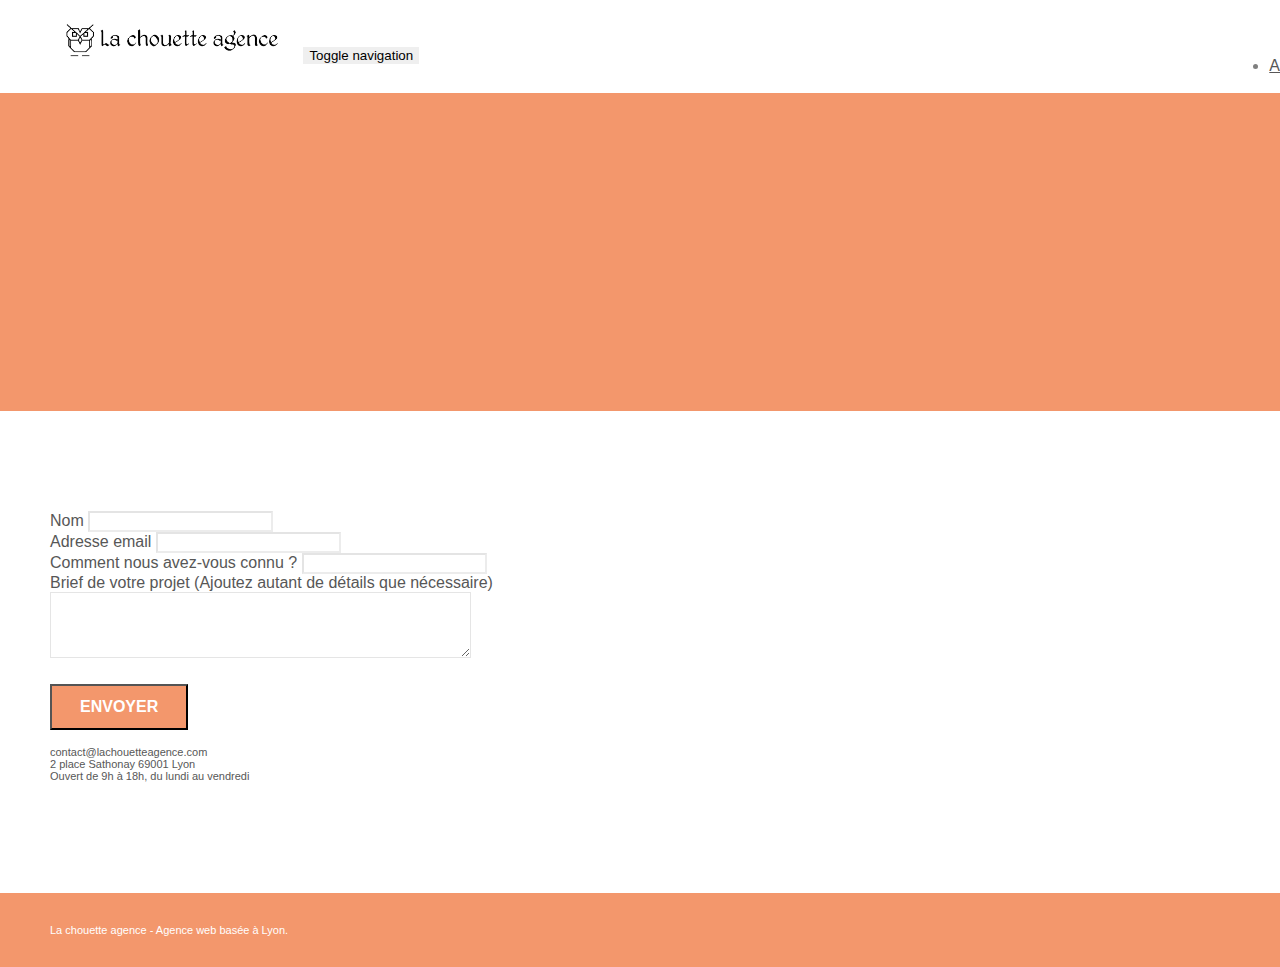
==== contact.html @ afeb2f57 "modif intitulé page 2" ====
<!doctype html>
<html lang="fr">
<head>
    <meta charset="utf-8">
    <meta name="description" content="Contactez notre agence afin de mettre en place votre projet de design web.">
    <meta name="viewport" content="width=device-width, initial-scale=1.0, viewport-fit=cover">
    <link rel="shortcut icon" type="image/png" href="favicon.webp">
    
	<link rel="stylesheet" type="text/css" href="./css/bootstrap.min.css">
	<link rel="stylesheet" type="text/css" href="style.css">
	<link rel="stylesheet" type="text/css" href="./css/font-awesome.min.css">
	<link rel="stylesheet" type="text/css" href="./css/et-line.min.css">
	
    
	<script src="./js/jquery-2.1.0.min.js"></script>
	<script src="./js/bootstrap.min.js"></script>
	<script src="./js/blocs.min.js"></script>
	<script src="./js/jqBootstrapValidation.js"></script>
	<script src="./js/formHandler.js"></script>
    <title>La Chouette Agence - Contactez notre entreprise webdesign</title>

    
<!-- Analytics -->
<!-- Analytics END --> 
</head>

<body>
	<!-- Principal conteneur -->
	<div class="page-container">
    
		<!-- bloc-0 -->
		<header class="bloc bgc-white l-bloc " id="bloc-0">
			<div class="container bloc-sm">

				<nav class="navbar row">
					<div class="navbar-header">
						<a class="navbar-brand" href="index.html"><img src="img/la-chouette-agence.webp" alt="Logo et titre la chouette agence" height="40" /></a>
						<button id="nav-toggle" type="button" class="ui-navbar-toggle navbar-toggle" data-toggle="collapse" data-target=".navbar-1">
							<span class="sr-only">Toggle navigation</span><span class="icon-bar"></span><span class="icon-bar"></span><span class="icon-bar"></span>
						</button>
					</div>
					<div class="collapse navbar-collapse navbar-1 special-dropdown-nav">
						<ul class="site-navigation nav navbar-nav">
							<li>
								<a href="index.html">Accueil</a>
							</li>
							<li>
								<a href="contact.html">Contact</a>
							</li>
						</ul>
					</div>
				</nav>
			</div>
		</header>
		<!-- bloc-0 END -->

		<main>
		<!-- bloc-6 -->
			<section class="bloc bg-dots-bg bg-repeat bgc-atomic-tangerine d-bloc bloc-bg-texture texture-paper" id="bloc-6">
				<div class="container bloc-lg">
					<div class="row">
						<div class="col-sm-12">
							<h1 class="text-center hero-bloc-text tc-white">
								Parlons web design !
							</h1>
							<p class="text-center mg-lg tc-white tight-width-whitespace">
								Nous sommes ravis que vous souhaitiez collaborer avec notre agence.<br>
								Parlez-nous de votre projet en complétant le formulaire ci-dessous.
							</p>
						</div>
					</div>
				</div>
			</section>
			<!-- bloc-6 END -->

			<!-- bloc-7 -->
			<section class="bloc bgc-white l-bloc" id="bloc-7">
				<div class="container bloc-lg">
					<div class="row">
						<div class="col-sm-6">
							<form id="form_1" novalidate success-msg="Your message has been sent." fail-msg="Sorry it seems that our mail server is not responding, Sorry for the inconvenience!">
								<div class="form-group">
									<label>
										Nom
									</label>
									<input id="name" class="form-control" required />
								</div>
								<div class="form-group">
									<label>
										Adresse email
									</label>
									<input id="email" class="form-control" type="email" required />
								</div>
								<div class="form-group">
									<label>
										Comment nous avez-vous connu ?
									</label>
									<input class="form-control" type="email" required id="input_504" />
								</div>
								<div class="form-group">
									<label>
										Brief de votre projet (Ajoutez autant de détails que nécessaire)<br>
									</label><textarea id="message" class="form-control" rows="4" cols="50" required></textarea>
								</div> 
								<button class="bloc-button btn btn-lg btn-block cta-hero btn-atomic-tangerine" type="submit">
									Envoyer
								</button>
							</form>
						</div>
						<div class="col-sm-6">
							<p>
								contact@lachouetteagence.com<br>2 place Sathonay 69001 Lyon<br>Ouvert de 9h à 18h, du lundi au vendredi<br>
							</p>
						</div>
					</div>
				</div>
			</section>
			<!-- bloc-7 END -->

			<!-- ScrollToTop Button -->
			<a class="bloc-button btn btn-d scrollToTop" onclick="scrollToTarget('1')"><span class="fa fa-chevron-up"></span></a>
			<!-- ScrollToTop Button END-->
		</main>

		<!-- Footer - bloc-8 -->
		<footer class="bloc bgc-atomic-tangerine d-bloc" id="bloc-8">
			<div class="container bloc-sm">
				<div class="row">
					<div class="col-sm-12">
						<p class="text-center white">
							La chouette agence - Agence web basée à Lyon.<br>
						</p>
						<div class="row row-no-gutters social">
							<div class="col-sm-3">
								<div class="text-center">
									<a class="social" href="https://twitter.com"><span class="fa fa-twitter icon-md"></span></a>
								</div>
							</div>
							<div class="col-sm-3">
								<div class="text-center">
									<a class="social" href="https://facebook.com"><span class="fa fa-facebook icon-md"></span></a>
								</div>
							</div>
							<div class="col-sm-3">
								<div class="text-center">
									<a class="social" href="https://dribbble.com"><span class="fa fa-dribbble icon-md"></span></a>
								</div>
							</div>
							<div class="col-sm-3">
								<div class="text-center">
									<a class="social" href="https://instagram.com"><span class="fa fa-instagram icon-md"></span></a>
								</div>
							</div>
						</div>
					</div>
				</div>
			</div>
		</footer>
		<!-- Footer - bloc-8 END -->

	</div>
<!-- Principal conteneur END -->

</body>
</html>
---- style.css ----
body {
    margin: 0;
    padding: 0;
    background: #FFF;
    overflow-x: hidden;
    -webkit-font-smoothing: antialiased;
    -moz-osx-font-smoothing: grayscale;
}

a,
button {
    transition: all .3s ease-in-out;
    outline: none!important;
}

a:hover {
    text-decoration: none;
    cursor: pointer;
}

#page-loading-blocs-notifaction {
    position: fixed;
    top: 0;
    bottom: 0;
    width: 100%;
    z-index: 100000;
    background: #FFFFFF url("img/pageload-spinner.gif") no-repeat center center;
}

.bloc {
    width: 100%;
    clear: both;
    background: 50% 50% no-repeat;
    padding: 0 50px;
    -webkit-background-size: cover;
    -moz-background-size: cover;
    -o-background-size: cover;
    background-size: cover;
    position: relative;
}

.bloc .container {
    padding-left: 0;
    padding-right: 0;
}

.bloc-lg {
    padding: 100px 50px;
}

.bloc-md {
    padding: 50px;
}

.bloc-sm {
    padding: 20px 50px;
}

.bg-center,
.bg-l-edge,
.bg-r-edge,
.bg-t-edge,
.bg-b-edge,
.bg-tl-edge,
.bg-bl-edge,
.bg-tr-edge,
.bg-br-edge,
.bg-repeat {
    -webkit-background-size: auto!important;
    -moz-background-size: auto!important;
    -o-background-size: auto!important;
    background-size: auto!important;
}

.bg-repeat {
    background: repeat;
}

.bg-t-edge {
    background: top no-repeat;
}

.bloc-bg-texture::before {
    content: "";
    background-size: 2px 2px;
    position: absolute;
    top: 0;
    bottom: 0;
    left: 0;
    right: 0;
}

.b-parallax {
    background-attachment: fixed;
}

.d-bloc {
    color: rgba(255, 255, 255, .7);
}

.d-bloc button:hover {
    color: rgba(255, 255, 255, .9);
}

.d-bloc .icon-round,
.d-bloc .icon-square,
.d-bloc .icon-rounded,
.d-bloc .icon-semi-rounded-a,
.d-bloc .icon-semi-rounded-b {
    border-color: rgba(255, 255, 255, .9);
}

.d-bloc .divider-h span {
    border-color: rgba(255, 255, 255, .2);
}

.d-bloc .a-btn,
.d-bloc .navbar a,
.d-bloc .navbar-brand,
.d-bloc a .icon-sm,
.d-bloc a .icon-md,
.d-bloc a .icon-lg,
.d-bloc a .icon-xl,
.d-bloc h1 a,
.d-bloc h2 a,
.d-bloc h3 a,
.d-bloc h4 a,
.d-bloc h5 a,
.d-bloc h6 a,
.d-bloc p a {
    color: rgba(255, 255, 255, .6);
}

.d-bloc .a-btn:hover,
.d-bloc .navbar a:hover,
.d-bloc .navbar-brand:hover,
.d-bloc a:hover .icon-sm,
.d-bloc a:hover .icon-md,
.d-bloc a:hover .icon-lg,
.d-bloc a:hover .icon-xl,
.d-bloc h1 a:hover,
.d-bloc h2 a:hover,
.d-bloc h3 a:hover,
.d-bloc h4 a:hover,
.d-bloc h5 a:hover,
.d-bloc h6 a:hover,
.d-bloc p a:hover {
    color: rgba(255, 255, 255, 1);
}

.d-bloc .navbar-toggle .icon-bar {
    background: rgba(255, 255, 255, 1);
}

.d-bloc .btn-wire,
.d-bloc .btn-wire:hover {
    color: rgba(255, 255, 255, 1);
    border-color: rgba(255, 255, 255, 1);
}

.d-bloc .panel {
    color: rgba(0, 0, 0, .5);
}

.d-bloc .panel button:hover {
    color: rgba(0, 0, 0, .7);
}

.d-bloc .panel icon {
    border-color: rgba(0, 0, 0, .7);
}

.d-bloc .panel .divider-h span {
    border-color: rgba(0, 0, 0, .1);
}

.d-bloc .panel .a-btn {
    color: rgba(0, 0, 0, .6);
}

.d-bloc .panel .a-btn:hover {
    color: rgba(0, 0, 0, 1);
}

.d-bloc .panel .btn-wire,
.d-bloc .panel .btn-wire:hover {
    color: rgba(0, 0, 0, .7);
    border-color: rgba(0, 0, 0, .3);
}

.d-bloc .panel,
.l-bloc {
    color: rgba(0, 0, 0, .5);
}

.d-bloc .panel button:hover,
.l-bloc button:hover {
    color: rgba(0, 0, 0, .7);
}

.l-bloc .icon-round,
.l-bloc .icon-square,
.l-bloc .icon-rounded,
.l-bloc .icon-semi-rounded-a,
.l-bloc .icon-semi-rounded-b {
    border-color: rgba(0, 0, 0, .7);
}

.d-bloc .panel .divider-h span,
.l-bloc .divider-h span {
    border-color: rgba(0, 0, 0, .1);
}

.d-bloc .panel .a-btn,
.l-bloc .a-btn,
.l-bloc .navbar a,
.l-bloc .navbar-brand,
.l-bloc a .icon-sm,
.l-bloc a .icon-md,
.l-bloc a .icon-lg,
.l-bloc a .icon-xl,
.l-bloc h1 a,
.l-bloc h2 a,
.l-bloc h3 a,
.l-bloc h4 a,
.l-bloc h5 a,
.l-bloc h6 a,
.l-bloc p a {
    color: rgba(0, 0, 0, .6);
}

.d-bloc .panel .a-btn:hover,
.l-bloc .a-btn:hover,
.l-bloc .navbar a:hover,
.l-bloc .navbar-brand:hover,
.l-bloc a:hover .icon-sm,
.l-bloc a:hover .icon-md,
.l-bloc a:hover .icon-lg,
.l-bloc a:hover .icon-xl,
.l-bloc h1 a:hover,
.l-bloc h2 a:hover,
.l-bloc h3 a:hover,
.l-bloc h4 a:hover,
.l-bloc h5 a:hover,
.l-bloc h6 a:hover,
.l-bloc p a:hover {
    color: rgba(0, 0, 0, 1);
}

.l-bloc .navbar-toggle .icon-bar {
    color: rgba(0, 0, 0, .6);
}

.d-bloc .panel .btn-wire,
.d-bloc .panel .btn-wire:hover,
.l-bloc .btn-wire,
.l-bloc .btn-wire:hover {
    color: rgba(0, 0, 0, .7);
    border-color: rgba(0, 0, 0, .3);
}

.voffset {
    margin-top: 30px;
}

.voffset-lg {
    margin-top: 80px;
}

.row-no-gutters {
    margin-right: 0;
    margin-left: 0;
}

.row.row-no-gutters > [class^="col-"],
.row.row-no-gutters > [class*=" col-"] {
    padding-right: 0;
    padding-left: 0;
}

#bloc-1-hero h1 {
    font-size: 32px;
}

.navbar {
    margin-bottom: 0;
    z-index: 1;
}

.navbar-brand {
    height: auto;
    padding: 3px 15px;
    font-size: 25px;
    font-weight: normal;
    font-weight: 600;
    line-height: 44px;
}

.navbar-brand img {
    max-height: 200px;
    margin: 0 5px 0 0;
    display: inline;
}

.navbar-brand img[src$=svg] {
    min-width: 100px;
}

.nav-center .navbar-brand img {
    margin: 0;
}

.navbar .nav {
    padding-top: 2px;
    margin-right: -16px;
    float: right;
    z-index: 1;
}

.nav > li {
    float: left;
    margin-top: 4px;
    font-size: 16px;
}

.navbar-nav .open .dropdown-menu > li > a {
    text-align: inherit;
}

.nav > li a:hover,
.nav > li a:focus {
    background: transparent;
}

.navbar-toggle {
    margin: 10px 10px 0 0;
    border: 0px;
}

.navbar-toggle:hover {
    background: transparent!important;
}

.navbar-toggle .icon-bar {
    background-color: rgba(0, 0, 0, .5);
    width: 26px;
}

.nav-invert .navbar .nav {
    float: left;
}

.nav-invert .navbar-header,
.nav-invert .navbar-brand {
    float: right;
    position: relative;
    z-index: 2;
}

@media (min-width: 768px) {
    .site-navigation {
        position: absolute;
        top: 50%;
        right: 20px;
        transform: translate(0, -50%);
        -webkit-transform: translateY(-50%);
    }
    .nav > li .dropdown-menu a,
    .nav > li .dropdown-menu a:hover {
        color: #484848;
    }
    .nav-invert .site-navigation {
        left: 0;
        right: 0;
    }
    .nav-center {
        text-align: center;
    }
    .nav-center .navbar-header {
        width: 100%;
    }
    .nav-center .navbar-header,
    .nav-center .navbar-brand,
    .nav-center .nav > li {
        float: none;
        display: inline-block;
    }
    .nav-center .site-navigation {
        position: relative;
        width: 100%;
        right: 0;
        margin-right: 0px;
        margin-top: 20px;
    }
    .nav-center.mini-nav .navbar-toggle {
        float: none;
        margin: 10px auto 0;
    }
}

.nav > li > .dropdown a {
    background: none!important;
    display: block;
    padding: 14px 15px;
}

nav .caret {
    margin: 0 5px;
}

.dropdown-menu .dropdown-menu {
    top: -8px;
    left: 100%;
}

.dropdown-menu .dropmenu-flow-right {
    top: 100%;
    left: 0;
    margin-left: -1px;
    border-top-left-radius: 0;
    border-top-right-radius: 0;
}

.dropdown-menu .dropdown span {
    border: 4px solid black;
    border-top-color: transparent;
    border-right-color: transparent;
    border-bottom-color: transparent;
    margin: 6px -5px 0 0!important;
    float: right;
}

.mg-md {
    margin-top: 10px;
    margin-bottom: 20px;
}

.mg-lg {
    margin-top: 10px;
    margin-bottom: 40px;
}

.btn {
    margin: 0 5px 5px 0;
}

.btn.pull-right {
    margin: 0 0 5px 5px;
}

.btn-d,
.btn-d:hover,
.btn-d:focus {
    color: #FFF;
    background: rgba(0, 0, 0, .3);
}

button {
    outline: none!important;
}

.btn-rd {
    border-radius: 40px;
}

.btn-clean {
    border: 1px solid rgba(0, 0, 0, .08);
    border-bottom-color: rgba(0, 0, 0, .1);
    text-shadow: 0 1px 0 rgba(0, 0, 1, .1);
    box-shadow: 0 1px 3px rgba(0, 0, 1, .25), inset 0 1px 0 0 rgba(255, 255, 255, .15);
}

.icon-md {
    font-size: 30px!important;
}

.icon-lg {
    font-size: 60px!important;
}

.sm-shadow {
    text-shadow: 0 1px 2px rgba(0, 0, 0, .3);
}

.panel-sq,
.panel-sq .panel-heading,
.panel-sq .panel-footer {
    border-radius: 0;
}

.panel-rd {
    border-radius: 30px;
}

.panel-rd .panel-heading {
    border-radius: 29px 29px 0 0;
}

.panel-rd .panel-footer {
    border-radius: 0 0 29px 29px;
}

.form-control {
    border-color: rgba(0, 0, 0, .1);
    box-shadow: none;
}

.scrollToTop {
    width: 40px;
    height: 40px;
    position: fixed;
    bottom: 20px;
    right: 20px;
    opacity: 0;
    z-index: 500;
    transition: all .3s ease-in-out;
}

.scrollToTop span {
    margin-top: 6px;
}

.showScrollTop {
    font-size: 14px;
    opacity: 1;
}

a[data-lightbox] {
    position: relative;
    display: block;
    text-align: center;
}

a[data-lightbox]:hover::before {
    content: "+";
    font-family: "HelveticaNeue-Light", "Helvetica Neue Light", "Helvetica Neue", Helvetica, Arial;
    font-size: 32px;
    width: 50px;
    height: 50px;
    margin-left: -25px;
    border-radius: 50%;
    background: rgba(0, 0, 0, .6);
    color: #FFF;
    font-weight: 100;
    z-index: 1;
    position: absolute;
    top: 50%;
    transform: translateY(-50%);
    -webkit-transform: translateY(-50%);
}

a[data-lightbox]:hover img {
    opacity: 0.6;
    -webkit-animation-fill-mode: none;
    animation-fill-mode: none;
}

#lightbox-modal {
    display: flex;
    align-items: center;
}

#lightbox-modal .modal-dialog {
    width: 90%;
    max-width: 900px;
    margin: 0 auto 0;
}

#lightbox-modal .modal-dialog img {
    max-height: 90vh;
    margin: 0 auto;
}

.lightbox-caption {
    padding: 20px;
    color: #FFF;
    background: rgba(0, 0, 0, .5);
    position: absolute;
    left: 15px;
    right: 15px;
    bottom: 5px;
}

.close-lightbox {
    color: #FFF;
    font-size: 30px;
    position: absolute;
    top: 20px;
    right: 20px;
    z-index: 20;
    background: rgba(0, 0, 0, .5);
    border: none;
    line-height: 30px;
    padding: 0 9px 5px;
    opacity: 0.3;
}

.close-lightbox:hover,
.next-lightbox:hover,
.prev-lightbox:hover {
    opacity: 1.0;
    color: #FFF;
}

.next-lightbox,
.prev-lightbox {
    font-size: 20px;
    color: rgba(255, 255, 255, .9);
    background: rgba(0, 0, 0, .5);
    transition: all .2s ease-in-out;
    position: absolute;
    top: 45%;
    z-index: 1;
    opacity: 0.4;
}

.next-lightbox {
    padding: 6px 8px 1px 13px;
    right: 25px;
}

.prev-lightbox {
    padding: 6px 13px 1px 10px;
    left: 25px;
}

.snapshot-lb .modal-body {
    padding-bottom: 45px;
}

.snapshot-lb .lightbox-caption {
    padding: 0;
    color: rgba(0, 0, 0, .5);
    background: none;
}

h1,
h2,
h3,
h4,
h5,
h6,
p,
label,
.btn,
a {
    font-family: "helvetica";
    font-weight: 400;
    color: #575757!important;
}

.container {
    max-width: 1000px;
}

.hero-bloc-text {
    font-size: 38px;
}

.hero-bloc-text-sub {
    font-size: 36px;
}

.statement-bloc-text {
    line-height: 26px;
    font-style: italic;
    font-size: 20px;
    text-align: center;
    font-weight: lighter;
    max-width: 520px;
    margin: auto auto auto auto;
}

p {
    font-size: 11px;
}

.tight-width-whitespace {
    max-width: 600px;
    margin: auto auto auto auto;
}

.h1 {
    font-size: 20px;
    font-family: "Open Sans";
}

.cta-hero {
    margin-top: 22px;
    color: #FFFFFF!important;
    text-transform: uppercase;
    padding: 12px 28px 12px 28px;
    font-size: 16px;
    font-weight: 700;
}

.social {
    max-width: 400px;
    margin: auto auto auto auto;
}

h2 {
    font-size: 22px;
    line-height: 1.4em;
}

h3 {
    font-size: 15px;
    text-transform: uppercase;
    font-weight: 700;
    color: #333333!important;
}

.med-width-whitespace {
    max-width: 800px;
    margin: auto auto auto auto;
    box-shadow: 0px 0px 0px #000000;
}

h1 {
    color: #333333!important;
}

h4 {
    color: #333333!important;
}

.icons {
    margin-bottom: 14px;
    margin-top: 24px;
}

.white {
    color: #FFFFFF!important;
}

.portfolio-thumb {
    margin-bottom: 24px;
}

.portfolio-row {
    margin-bottom: 44px;
    margin-top: 50px;
}

.avatar {
    box-shadow: 0px 4px 9px rgba(0, 0, 0, 0.3);
}

.black-background {
    background-color: rgba(165, 147, 99, 0.7);
    padding: 40px 40px 40px 40px;
}

.bold-link {
    font-weight: 900;
    text-decoration: underline!important;
}

.bgc-white {
    background-color: #FFFFFF;
}

.bgc-dark-slate-blue {
    background-color: #364577;
}

.bgc-atomic-tangerine {
    background-color: #F3976C;
}

.tc-white {
    color: #F3976C!important;
}

.btn-atomic-tangerine {
    background: #F3976C;
    color: #FFFFFF!important;
}

.btn-atomic-tangerine:hover {
    background: #c27956!important;
    color: #FFFFFF!important;
}

.ltc-white {
    color: #FFFFFF!important;
}

.ltc-white:hover {
    color: #cccccc!important;
}

.ltc-atomic-tangerine {
    color: #F3976C!important;
}

.ltc-atomic-tangerine:hover {
    color: #c27956!important;
}

.icon-dark-slate-blue {
    color: #364577!important;
    border-color: #364577!important;
}

.bg-banniere {
    background-image: url("img/la-chouette-agence-banniere.webp");
}

.bg-presentation {
    background-image: url("img/image-de-presentation.webp");
}

@media (max-width: 1024px) {
    .bloc {
        padding-left: 20px;
        padding-right: 20px;
    }
    .bloc.full-width-bloc,
    .bloc-tile-2.full-width-bloc .container,
    .bloc-tile-3.full-width-bloc .container,
    .bloc-tile-4.full-width-bloc .container {
        padding-left: 0;
        padding-right: 0;
    }
}

@media (max-width: 992px) and (min-width: 768px) {
    .navbar .nav {
        max-width: 80%
    }
    .nav-center.navbar .nav {
        max-width: 100%
    }
}

@media only screen and (min-device-width: 768px) and (max-device-width: 1024px) and (orientation: landscape) {
    .b-parallax {
        background-attachment: scroll;
    }
}

@media only screen and (min-device-width: 1024px) and (max-device-width: 1366px) and (-webkit-min-device-pixel-ratio: 1.5) {
    .b-parallax {
        background-attachment: scroll;
    }
}

@media (max-width: 991px) {
    .container {
        width: 100%;
    }
    .b-parallax {
        background-attachment: scroll;
    }
    .page-container,
    #hero-bloc {
        overflow-x: hidden;
        position: relative;
    }
    .bloc {
        padding-left: constant(safe-area-inset-left);
        padding-right: constant(safe-area-inset-right);
    }
    .bloc-group,
    .bloc-group .bloc {
        display: block;
        width: 100%;
    }
    .bloc-fill-screen .fill-bloc-top-edge,
    .bloc-fill-screen .fill-bloc-bottom-edge {
        padding: 0 20px;
        padding-left: constant(safe-area-inset-left);
        padding-right: constant(safe-area-inset-right);
    }
}

@media (max-width: 767px) {
    .page-container {
        overflow-x: hidden;
        position: relative;
    }
    h1,
    h2,
    h3,
    h4,
    h5,
    h6,
    p,
    #disqus_thread {
        padding-left: 10px!important;
        padding-right: 10px!important;
    }
    .b-parallax {
        background-attachment: scroll;
    }
    .navbar .nav {
        padding-top: 0;
        border-top: 1px solid rgba(0, 0, 0, .2);
        float: none!important;
    }
    .navbar.row {
        margin-left: 0;
        margin-right: 0;
    }
    .site-navigation {
        position: inherit;
        transform: none;
        -webkit-transform: none;
        -ms-transform: none;
    }
    .nav > li {
        margin-top: 0;
        border-bottom: 1px solid rgba(0, 0, 0, .1);
        background: rgba(0, 0, 0, .05);
        text-align: left;
        padding-left: 15px;
        width: 100%;
    }
    .nav > li:hover {
        background: rgba(0, 0, 0, .08);
    }
    .dropdown .dropdown a .caret {
        float: none;
        margin: 5px 0 0 10px!important;
        border: 4px solid black;
        border-bottom-color: transparent;
        border-right-color: transparent;
        border-left-color: transparent;
    }
    #hero-bloc .navbar .nav {
        background: rgba(0, 0, 0, .8);
    }
    #hero-bloc .navbar .nav a {
        color: rgba(255, 255, 255, .6);
    }
    .hero {
        padding: 50px 0;
    }
    .hero-nav {
        left: -1px;
        right: -1px;
    }
    .navbar-collapse {
        padding: 0;
        overflow-x: hidden;
        -webkit-box-shadow: none;
        box-shadow: none;
    }
    .navbar-brand img {
        max-height: 40px;
        width: auto;
    }
    .nav-invert .navbar-header {
        float: none;
        width: 100%;
    }
    .nav-invert .navbar-toggle {
        float: left;
        margin-left: 10px;
    }
    .bloc {
        padding-left: 0;
        padding-right: 0;
    }
    .bloc-xxl,
    .bloc-xl,
    .bloc-lg {
        padding: 40px 0;
    }
    .bloc-sm,
    .bloc-md {
        padding-left: 0;
        padding-right: 0;
    }
    .bloc-tile-2 .container,
    .bloc-tile-3 .container,
    .bloc-tile-4 .container,
    .bloc-fill-screen .fill-bloc-top-edge,
    .bloc-fill-screen .fill-bloc-bottom-edge {
        padding-left: 0;
        padding-right: 0;
    }
    .a-block {
        padding: 0 10px;
    }
    .btn-dwn {
        display: none;
    }
    .voffset {
        margin-top: 5px;
    }
    .voffset-md {
        margin-top: 20px;
    }
    .voffset-lg {
        margin-top: 30px;
    }
    form {
        padding: 5px;
    }
    .close-lightbox {
        display: inline-block;
    }
    .blocsapp-device-iphone5 {
        background-size: 216px 425px;
        padding-top: 60px;
        width: 216px;
        height: 425px;
    }
    .blocsapp-device-iphone5 img {
        width: 180px;
        height: 320px;
    }
}

@media (max-width: 400px) {
    .bloc {
        padding-left: 0;
        padding-right: 0;
    }
}

@media (max-width: 767px) {
    .bloc-mob-center-text {
        text-align: center;
    }
}
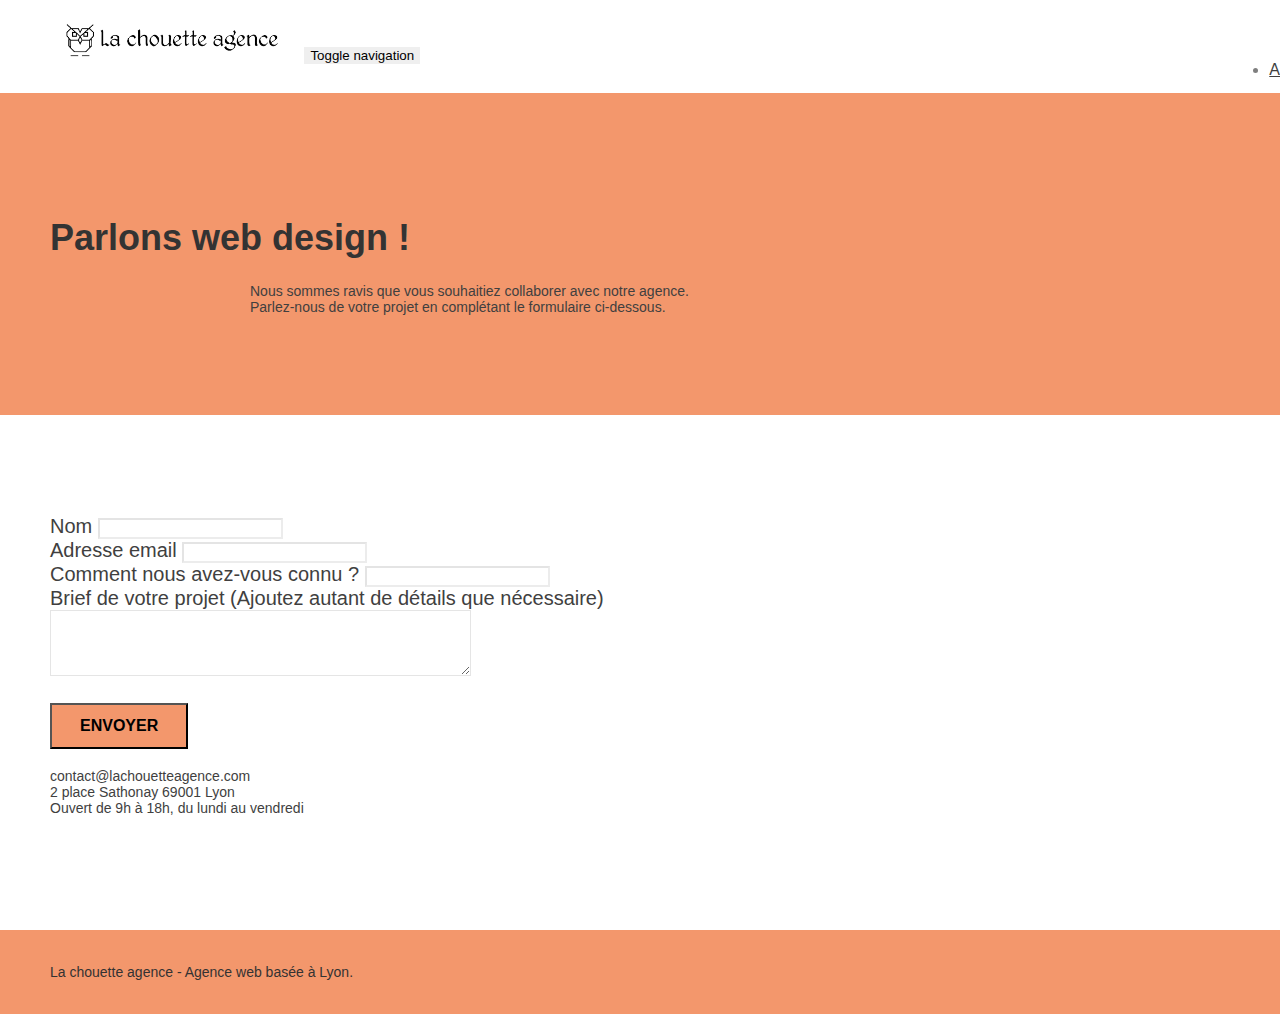
==== commit 49a8c047: "correction élément taille et couleur" ====
--- a/contact.html
+++ b/contact.html
@@ -60,10 +60,10 @@
 				<div class="container bloc-lg">
 					<div class="row">
 						<div class="col-sm-12">
-							<h1 class="text-center hero-bloc-text tc-white">
+							<h1 class="text-center hero-bloc-text">
 								Parlons web design !
 							</h1>
-							<p class="text-center mg-lg tc-white tight-width-whitespace">
+							<p class="text-center mg-lg tight-width-whitespace">
 								Nous sommes ravis que vous souhaitiez collaborer avec notre agence.<br>
 								Parlez-nous de votre projet en complétant le formulaire ci-dessous.
 							</p>
--- a/style.css
+++ b/style.css
@@ -191,6 +191,7 @@
 .d-bloc .panel,
 .l-bloc {
     color: rgba(0, 0, 0, .5);
+    font-size: 20px;
 }
 
 .d-bloc .panel button:hover,
@@ -646,7 +647,7 @@
 a {
     font-family: "helvetica";
     font-weight: 400;
-    color: #575757!important;
+    color: #413f3f!important;
 }
 
 .container {
@@ -654,7 +655,8 @@
 }
 
 .hero-bloc-text {
-    font-size: 38px;
+    font-size: 36px;
+    font-weight: 600;
 }
 
 .hero-bloc-text-sub {
@@ -672,7 +674,7 @@
 }
 
 p {
-    font-size: 11px;
+    font-size: 14px;
 }
 
 .tight-width-whitespace {
@@ -702,6 +704,7 @@
 h2 {
     font-size: 22px;
     line-height: 1.4em;
+    font-weight: 600;
 }
 
 h3 {
@@ -731,7 +734,7 @@
 }
 
 .white {
-    color: #FFFFFF!important;
+    color: #333232!important;
 }
 
 .portfolio-thumb {
@@ -770,12 +773,13 @@
 }
 
 .tc-white {
-    color: #F3976C!important;
+    color: white !important;
+    font-weight: bold;
 }
 
 .btn-atomic-tangerine {
     background: #F3976C;
-    color: #FFFFFF!important;
+    color: black!important;
 }
 
 .btn-atomic-tangerine:hover {
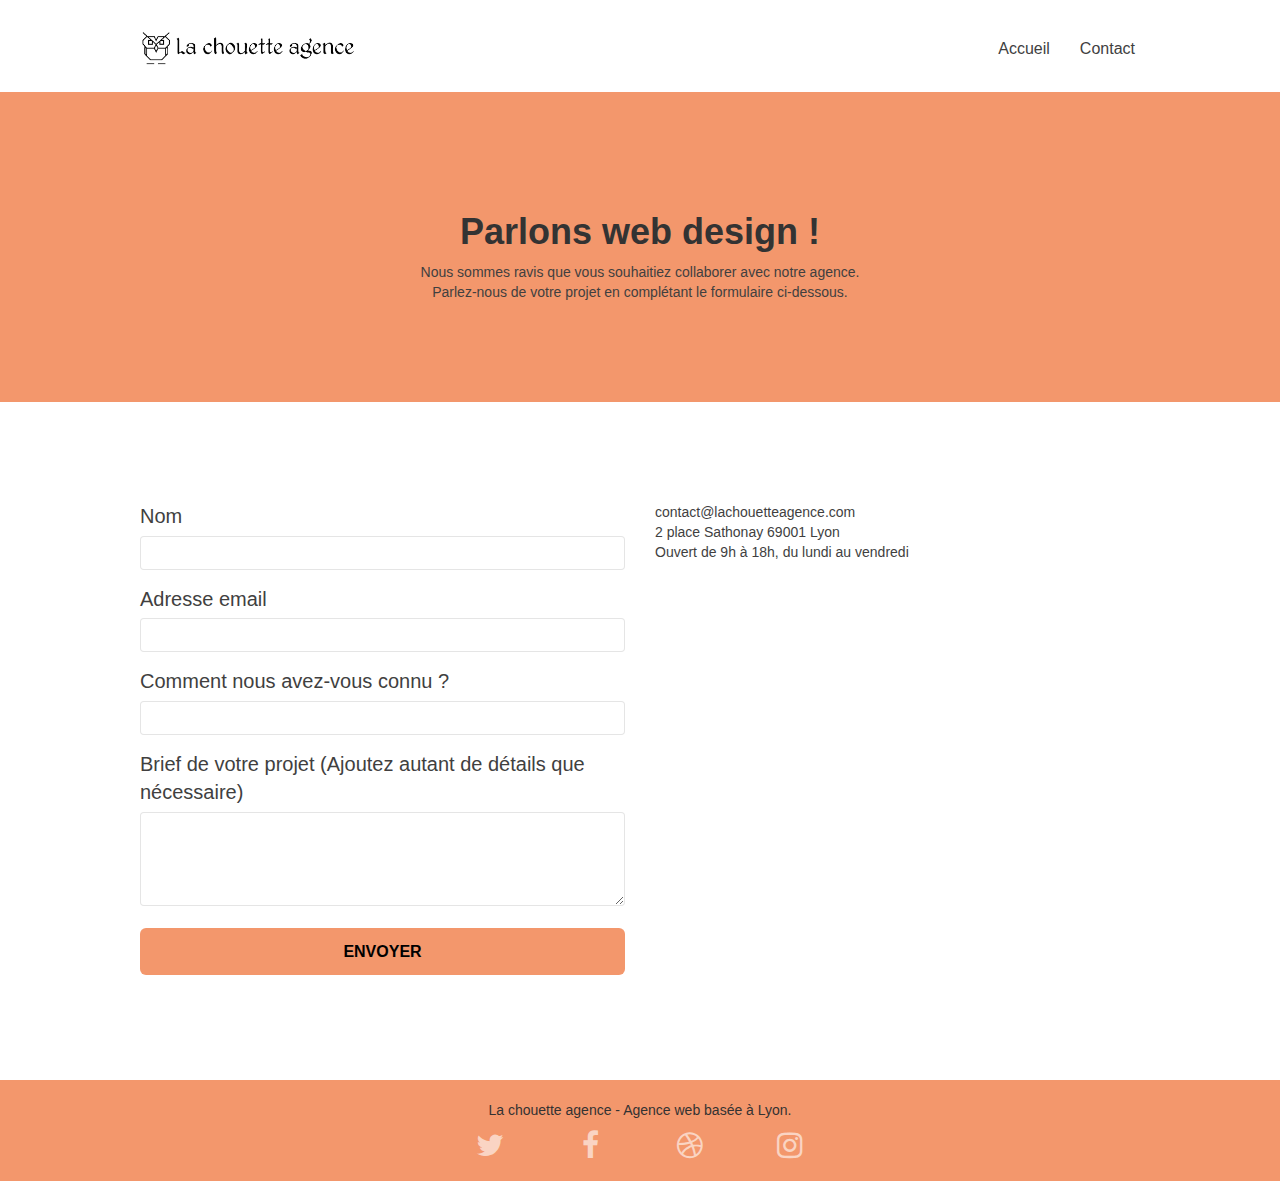
==== commit 8c1c8f51: "ajout attribut defer balise script + modif erreur appellation fichier css" ====
--- a/contact.html
+++ b/contact.html
@@ -6,17 +6,17 @@
     <meta name="viewport" content="width=device-width, initial-scale=1.0, viewport-fit=cover">
     <link rel="shortcut icon" type="image/png" href="favicon.webp">
     
-	<link rel="stylesheet" type="text/css" href="./css/bootstrap.min.css">
+	<link rel="stylesheet" type="text/css" href="./css/bootstrap.css">
 	<link rel="stylesheet" type="text/css" href="style.css">
-	<link rel="stylesheet" type="text/css" href="./css/font-awesome.min.css">
-	<link rel="stylesheet" type="text/css" href="./css/et-line.min.css">
+	<link rel="stylesheet" type="text/css" href="./css/font-awesome.css">
+	<link rel="stylesheet" type="text/css" href="./css/et-line.css">
 	
     
-	<script src="./js/jquery-2.1.0.min.js"></script>
-	<script src="./js/bootstrap.min.js"></script>
-	<script src="./js/blocs.min.js"></script>
-	<script src="./js/jqBootstrapValidation.js"></script>
-	<script src="./js/formHandler.js"></script>
+	<script defer src="./js/jquery-2.1.0.js"></script>
+	<script defer src="./js/bootstrap.js"></script>
+	<script defer src="./js/blocs.js"></script>
+	<script defer src="./js/jqBootstrapValidation.js"></script>
+	<script defer src="./js/formHandler.js"></script>
     <title>La Chouette Agence - Contactez notre entreprise webdesign</title>
 
     
--- a/css/et-line.css
+++ b/css/et-line.css
@@ -0,0 +1,519 @@
+@font-face {
+    font-family: et-line;
+    src: url(../fonts/et-line.eot);
+    src: url(../fonts/et-line.eot?#iefix) format('embedded-opentype'), url(../fonts/et-line.woff) format('woff'), url(../fonts/et-line.ttf) format('truetype'), url(../fonts/et-line.svg#et-line) format('svg');
+    font-weight: 400;
+    font-style: normal
+}
+
+.et-icon-adjustments,
+.et-icon-alarmclock,
+.et-icon-anchor,
+.et-icon-aperture,
+.et-icon-attachment,
+.et-icon-bargraph,
+.et-icon-basket,
+.et-icon-beaker,
+.et-icon-bike,
+.et-icon-book-open,
+.et-icon-briefcase,
+.et-icon-browser,
+.et-icon-calendar,
+.et-icon-camera,
+.et-icon-caution,
+.et-icon-chat,
+.et-icon-circle-compass,
+.et-icon-clipboard,
+.et-icon-clock,
+.et-icon-cloud,
+.et-icon-compass,
+.et-icon-desktop,
+.et-icon-dial,
+.et-icon-document,
+.et-icon-documents,
+.et-icon-download,
+.et-icon-dribbble,
+.et-icon-edit,
+.et-icon-envelope,
+.et-icon-expand,
+.et-icon-facebook,
+.et-icon-flag,
+.et-icon-focus,
+.et-icon-gears,
+.et-icon-genius,
+.et-icon-gift,
+.et-icon-global,
+.et-icon-globe,
+.et-icon-googleplus,
+.et-icon-grid,
+.et-icon-happy,
+.et-icon-hazardous,
+.et-icon-heart,
+.et-icon-hotairballoon,
+.et-icon-hourglass,
+.et-icon-key,
+.et-icon-laptop,
+.et-icon-layers,
+.et-icon-lifesaver,
+.et-icon-lightbulb,
+.et-icon-linegraph,
+.et-icon-linkedin,
+.et-icon-lock,
+.et-icon-magnifying-glass,
+.et-icon-map,
+.et-icon-map-pin,
+.et-icon-megaphone,
+.et-icon-mic,
+.et-icon-mobile,
+.et-icon-newspaper,
+.et-icon-notebook,
+.et-icon-paintbrush,
+.et-icon-paperclip,
+.et-icon-pencil,
+.et-icon-phone,
+.et-icon-picture,
+.et-icon-pictures,
+.et-icon-piechart,
+.et-icon-presentation,
+.et-icon-pricetags,
+.et-icon-printer,
+.et-icon-profile-female,
+.et-icon-profile-male,
+.et-icon-puzzle,
+.et-icon-quote,
+.et-icon-recycle,
+.et-icon-refresh,
+.et-icon-ribbon,
+.et-icon-rss,
+.et-icon-sad,
+.et-icon-scissors,
+.et-icon-scope,
+.et-icon-search,
+.et-icon-shield,
+.et-icon-speedometer,
+.et-icon-strategy,
+.et-icon-streetsign,
+.et-icon-tablet,
+.et-icon-target,
+.et-icon-telescope,
+.et-icon-toolbox,
+.et-icon-tools,
+.et-icon-tools-2,
+.et-icon-trophy,
+.et-icon-tumblr,
+.et-icon-twitter,
+.et-icon-upload,
+.et-icon-video,
+.et-icon-wallet,
+.et-icon-wine {
+    font-family: et-line;
+    speak: none;
+    font-style: normal;
+    font-weight: 400;
+    font-variant: normal;
+    text-transform: none;
+    line-height: 1;
+    -webkit-font-smoothing: antialiased;
+    -moz-osx-font-smoothing: grayscale;
+    display: inline-block
+}
+
+.et-icon-mobile:before {
+    content: "\e000"
+}
+
+.et-icon-laptop:before {
+    content: "\e001"
+}
+
+.et-icon-desktop:before {
+    content: "\e002"
+}
+
+.et-icon-tablet:before {
+    content: "\e003"
+}
+
+.et-icon-phone:before {
+    content: "\e004"
+}
+
+.et-icon-document:before {
+    content: "\e005"
+}
+
+.et-icon-documents:before {
+    content: "\e006"
+}
+
+.et-icon-search:before {
+    content: "\e007"
+}
+
+.et-icon-clipboard:before {
+    content: "\e008"
+}
+
+.et-icon-newspaper:before {
+    content: "\e009"
+}
+
+.et-icon-notebook:before {
+    content: "\e00a"
+}
+
+.et-icon-book-open:before {
+    content: "\e00b"
+}
+
+.et-icon-browser:before {
+    content: "\e00c"
+}
+
+.et-icon-calendar:before {
+    content: "\e00d"
+}
+
+.et-icon-presentation:before {
+    content: "\e00e"
+}
+
+.et-icon-picture:before {
+    content: "\e00f"
+}
+
+.et-icon-pictures:before {
+    content: "\e010"
+}
+
+.et-icon-video:before {
+    content: "\e011"
+}
+
+.et-icon-camera:before {
+    content: "\e012"
+}
+
+.et-icon-printer:before {
+    content: "\e013"
+}
+
+.et-icon-toolbox:before {
+    content: "\e014"
+}
+
+.et-icon-briefcase:before {
+    content: "\e015"
+}
+
+.et-icon-wallet:before {
+    content: "\e016"
+}
+
+.et-icon-gift:before {
+    content: "\e017"
+}
+
+.et-icon-bargraph:before {
+    content: "\e018"
+}
+
+.et-icon-grid:before {
+    content: "\e019"
+}
+
+.et-icon-expand:before {
+    content: "\e01a"
+}
+
+.et-icon-focus:before {
+    content: "\e01b"
+}
+
+.et-icon-edit:before {
+    content: "\e01c"
+}
+
+.et-icon-adjustments:before {
+    content: "\e01d"
+}
+
+.et-icon-ribbon:before {
+    content: "\e01e"
+}
+
+.et-icon-hourglass:before {
+    content: "\e01f"
+}
+
+.et-icon-lock:before {
+    content: "\e020"
+}
+
+.et-icon-megaphone:before {
+    content: "\e021"
+}
+
+.et-icon-shield:before {
+    content: "\e022"
+}
+
+.et-icon-trophy:before {
+    content: "\e023"
+}
+
+.et-icon-flag:before {
+    content: "\e024"
+}
+
+.et-icon-map:before {
+    content: "\e025"
+}
+
+.et-icon-puzzle:before {
+    content: "\e026"
+}
+
+.et-icon-basket:before {
+    content: "\e027"
+}
+
+.et-icon-envelope:before {
+    content: "\e028"
+}
+
+.et-icon-streetsign:before {
+    content: "\e029"
+}
+
+.et-icon-telescope:before {
+    content: "\e02a"
+}
+
+.et-icon-gears:before {
+    content: "\e02b"
+}
+
+.et-icon-key:before {
+    content: "\e02c"
+}
+
+.et-icon-paperclip:before {
+    content: "\e02d"
+}
+
+.et-icon-attachment:before {
+    content: "\e02e"
+}
+
+.et-icon-pricetags:before {
+    content: "\e02f"
+}
+
+.et-icon-lightbulb:before {
+    content: "\e030"
+}
+
+.et-icon-layers:before {
+    content: "\e031"
+}
+
+.et-icon-pencil:before {
+    content: "\e032"
+}
+
+.et-icon-tools:before {
+    content: "\e033"
+}
+
+.et-icon-tools-2:before {
+    content: "\e034"
+}
+
+.et-icon-scissors:before {
+    content: "\e035"
+}
+
+.et-icon-paintbrush:before {
+    content: "\e036"
+}
+
+.et-icon-magnifying-glass:before {
+    content: "\e037"
+}
+
+.et-icon-circle-compass:before {
+    content: "\e038"
+}
+
+.et-icon-linegraph:before {
+    content: "\e039"
+}
+
+.et-icon-mic:before {
+    content: "\e03a"
+}
+
+.et-icon-strategy:before {
+    content: "\e03b"
+}
+
+.et-icon-beaker:before {
+    content: "\e03c"
+}
+
+.et-icon-caution:before {
+    content: "\e03d"
+}
+
+.et-icon-recycle:before {
+    content: "\e03e"
+}
+
+.et-icon-anchor:before {
+    content: "\e03f"
+}
+
+.et-icon-profile-male:before {
+    content: "\e040"
+}
+
+.et-icon-profile-female:before {
+    content: "\e041"
+}
+
+.et-icon-bike:before {
+    content: "\e042"
+}
+
+.et-icon-wine:before {
+    content: "\e043"
+}
+
+.et-icon-hotairballoon:before {
+    content: "\e044"
+}
+
+.et-icon-globe:before {
+    content: "\e045"
+}
+
+.et-icon-genius:before {
+    content: "\e046"
+}
+
+.et-icon-map-pin:before {
+    content: "\e047"
+}
+
+.et-icon-dial:before {
+    content: "\e048"
+}
+
+.et-icon-chat:before {
+    content: "\e049"
+}
+
+.et-icon-heart:before {
+    content: "\e04a"
+}
+
+.et-icon-cloud:before {
+    content: "\e04b"
+}
+
+.et-icon-upload:before {
+    content: "\e04c"
+}
+
+.et-icon-download:before {
+    content: "\e04d"
+}
+
+.et-icon-target:before {
+    content: "\e04e"
+}
+
+.et-icon-hazardous:before {
+    content: "\e04f"
+}
+
+.et-icon-piechart:before {
+    content: "\e050"
+}
+
+.et-icon-speedometer:before {
+    content: "\e051"
+}
+
+.et-icon-global:before {
+    content: "\e052"
+}
+
+.et-icon-compass:before {
+    content: "\e053"
+}
+
+.et-icon-lifesaver:before {
+    content: "\e054"
+}
+
+.et-icon-clock:before {
+    content: "\e055"
+}
+
+.et-icon-aperture:before {
+    content: "\e056"
+}
+
+.et-icon-quote:before {
+    content: "\e057"
+}
+
+.et-icon-scope:before {
+    content: "\e058"
+}
+
+.et-icon-alarmclock:before {
+    content: "\e059"
+}
+
+.et-icon-refresh:before {
+    content: "\e05a"
+}
+
+.et-icon-happy:before {
+    content: "\e05b"
+}
+
+.et-icon-sad:before {
+    content: "\e05c"
+}
+
+.et-icon-facebook:before {
+    content: "\e05d"
+}
+
+.et-icon-twitter:before {
+    content: "\e05e"
+}
+
+.et-icon-googleplus:before {
+    content: "\e05f"
+}
+
+.et-icon-rss:before {
+    content: "\e060"
+}
+
+.et-icon-tumblr:before {
+    content: "\e061"
+}
+
+.et-icon-linkedin:before {
+    content: "\e062"
+}
+
+.et-icon-dribbble:before {
+    content: "\e063"
+}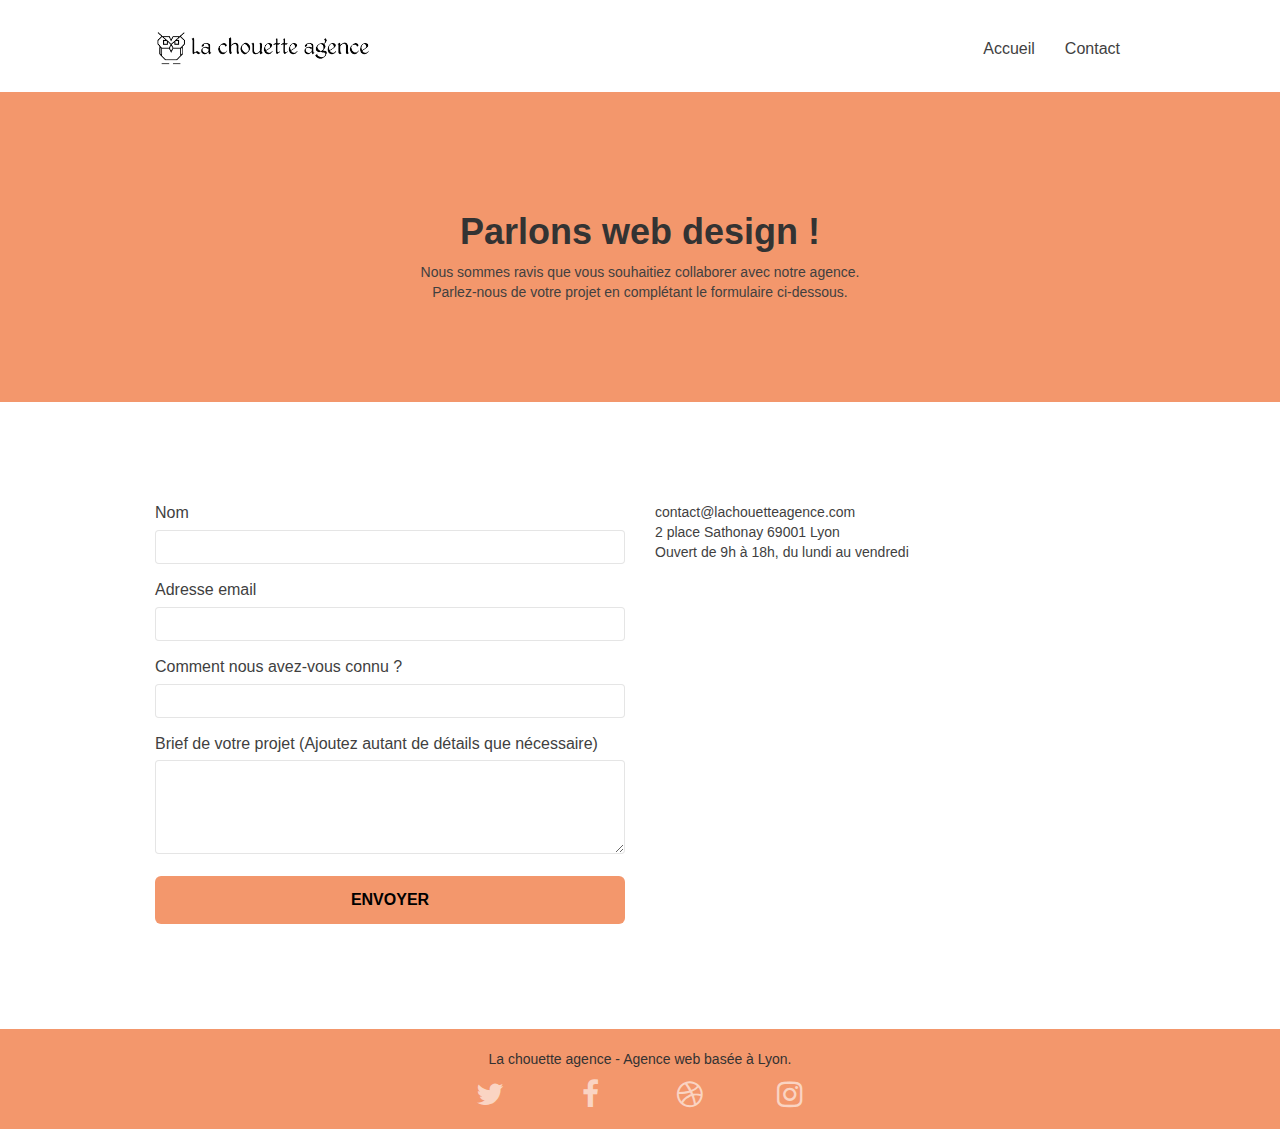
==== commit b57abfaa: "correction lien réseaux sociaux" ====
--- a/contact.html
+++ b/contact.html
@@ -80,25 +80,25 @@
 						<div class="col-sm-6">
 							<form id="form_1" novalidate success-msg="Your message has been sent." fail-msg="Sorry it seems that our mail server is not responding, Sorry for the inconvenience!">
 								<div class="form-group">
-									<label>
+									<label for="name">
 										Nom
 									</label>
 									<input id="name" class="form-control" required />
 								</div>
 								<div class="form-group">
-									<label>
+									<label for="email">
 										Adresse email
 									</label>
 									<input id="email" class="form-control" type="email" required />
 								</div>
 								<div class="form-group">
-									<label>
+									<label for="input_504">
 										Comment nous avez-vous connu ?
 									</label>
 									<input class="form-control" type="email" required id="input_504" />
 								</div>
 								<div class="form-group">
-									<label>
+									<label for="message">
 										Brief de votre projet (Ajoutez autant de détails que nécessaire)<br>
 									</label><textarea id="message" class="form-control" rows="4" cols="50" required></textarea>
 								</div> 
@@ -133,22 +133,22 @@
 						<div class="row row-no-gutters social">
 							<div class="col-sm-3">
 								<div class="text-center">
-									<a class="social" href="https://twitter.com"><span class="fa fa-twitter icon-md"></span></a>
+									<a class="social" href="https://www.twitter.com" aria-label="logo twitter"><span class="fa fa-twitter icon-md"></span></a>
 								</div>
 							</div>
 							<div class="col-sm-3">
 								<div class="text-center">
-									<a class="social" href="https://facebook.com"><span class="fa fa-facebook icon-md"></span></a>
+									<a class="social" href="https://fr-fr.facebook.com" aria-label="logo facebook"><span class="fa fa-facebook icon-md"></span></a>
 								</div>
 							</div>
 							<div class="col-sm-3">
 								<div class="text-center">
-									<a class="social" href="https://dribbble.com"><span class="fa fa-dribbble icon-md"></span></a>
+									<a class="social" href="https://dribbble.com" aria-label="logo dribbble"><span class="fa fa-dribbble icon-md"></span></a>
 								</div>
 							</div>
 							<div class="col-sm-3">
 								<div class="text-center">
-									<a class="social" href="https://instagram.com"><span class="fa fa-instagram icon-md"></span></a>
+									<a class="social" href="https://www.instagram.com" aria-label="logo instagram"><span class="fa fa-instagram icon-md"></span></a>
 								</div>
 							</div>
 						</div>
--- a/style.css
+++ b/style.css
@@ -190,8 +190,8 @@
 
 .d-bloc .panel,
 .l-bloc {
-    color: rgba(0, 0, 0, .5);
-    font-size: 20px;
+    color: rgb(63, 62, 62);
+    font-size: 16px;
 }
 
 .d-bloc .panel button:hover,
@@ -699,6 +699,8 @@
 .social {
     max-width: 400px;
     margin: auto auto auto auto;
+    display: flex;
+    justify-content: space-around;
 }
 
 h2 {
@@ -739,6 +741,9 @@
 
 .portfolio-thumb {
     margin-bottom: 24px;
+    margin-right: auto;
+    margin-left: auto;
+    width: 100%;
 }
 
 .portfolio-row {
@@ -839,13 +844,13 @@
     }
 }
 
-@media only screen and (min-device-width: 768px) and (max-device-width: 1024px) and (orientation: landscape) {
+@media only screen and (min-width: 768px) and (max-width: 1024px) and (orientation: landscape) {
     .b-parallax {
         background-attachment: scroll;
     }
 }
 
-@media only screen and (min-device-width: 1024px) and (max-device-width: 1366px) and (-webkit-min-device-pixel-ratio: 1.5) {
+@media only screen and (min-width: 1024px) and (max-width: 1440px) and (-webkit-min-device-pixel-ratio: 1.5) {
     .b-parallax {
         background-attachment: scroll;
     }
@@ -863,10 +868,7 @@
         overflow-x: hidden;
         position: relative;
     }
-    .bloc {
-        padding-left: constant(safe-area-inset-left);
-        padding-right: constant(safe-area-inset-right);
-    }
+    
     .bloc-group,
     .bloc-group .bloc {
         display: block;
@@ -875,8 +877,6 @@
     .bloc-fill-screen .fill-bloc-top-edge,
     .bloc-fill-screen .fill-bloc-bottom-edge {
         padding: 0 20px;
-        padding-left: constant(safe-area-inset-left);
-        padding-right: constant(safe-area-inset-right);
     }
 }
 
